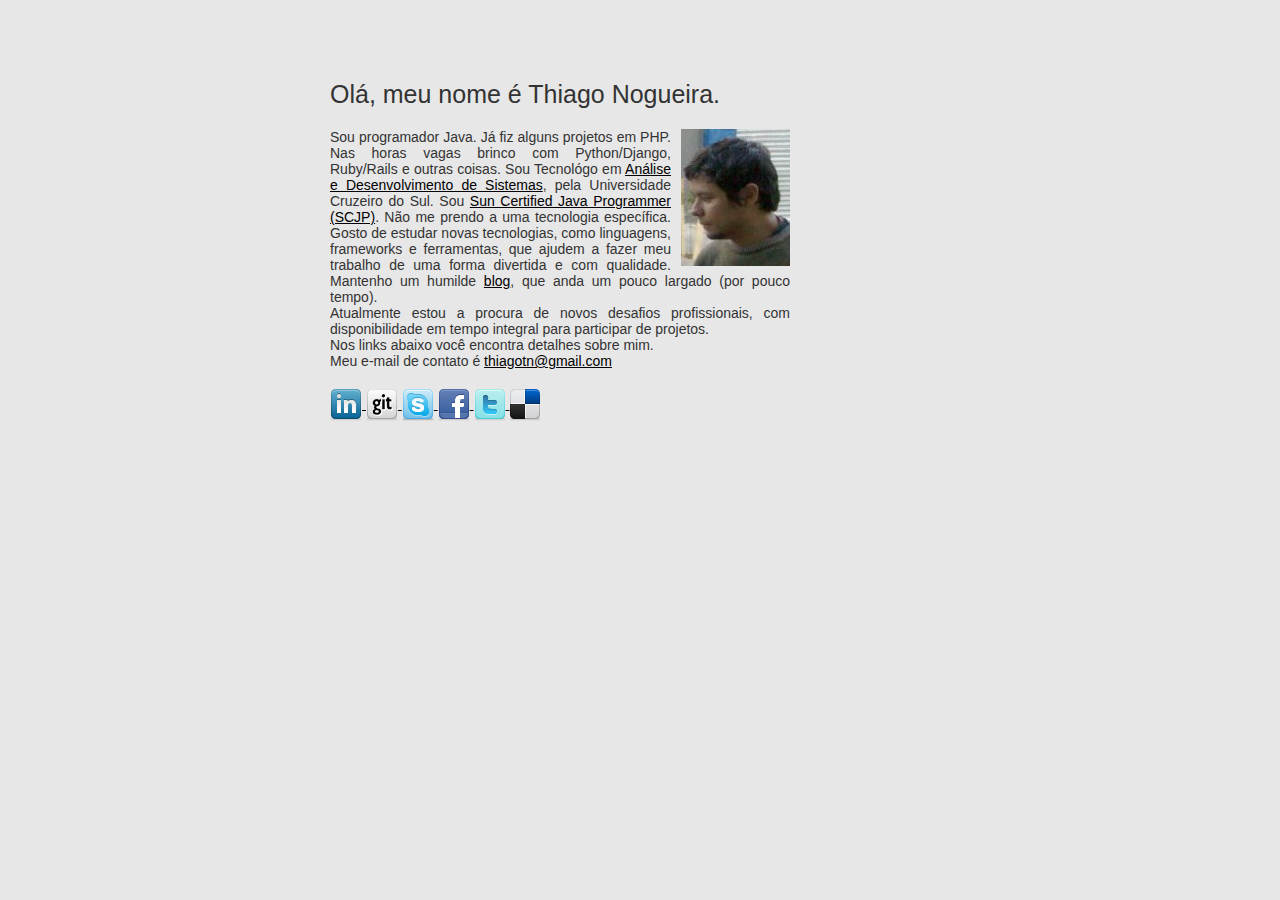
==== index.html @ 98f072c5 "ajustes de layout" ====
<!DOCTYPE html> 
<html lang="en"> 
<head> 
<meta http-equiv="content-type" content="text/html; charset=utf-8" /> 
<title>Thiago Nogueira</title> 
<link rel="stylesheet" href="css/reset.css" /> 
<link rel="stylesheet" href="css/text.css" /> 
<link rel="stylesheet" href="css/960.css" /> 
<link rel="stylesheet" href="css/style.css" /> 
<link href='http://fonts.googleapis.com/css?family=Sue+Ellen+Francisco' rel='stylesheet' type='text/css'>
<link href='http://fonts.googleapis.com/css?family=Puritan' rel='stylesheet' type='text/css'>
<link href='http://fonts.googleapis.com/css?family=VT323' rel='stylesheet' type='text/css'>
</head> 
<body> 
<h1> 
 
</h1> 
<div class="container_12"> 
  <h2> 

  </h2> 
  <div class="grid_12"> 
    <p> 
      
    </p> 
  </div> 
  <!-- end .grid_12 --> 
  <div class="clear"></div> 
  <div class="grid_2"> 
    <p> 
      
    </p> 
  </div> 
  <!-- end .grid_2 --> 
  <div class="grid_6"> 
	<h1>Olá, meu nome é Thiago Nogueira.</h1>
    <p> 
		<img src="img/thiagol-cc.jpg" style="float:right; margin-left:10px;" width="109" height="137" alt="Thiago Nogueira">		
		Sou programador Java. Já fiz alguns projetos em PHP. Nas horas vagas brinco com Python/Django, Ruby/Rails e outras coisas.
		Sou Tecnológo em <a href="http://www.cruzeirodosul.edu.br/content/graduacao_detalhe.aspx?curso=6" target="_blank">Análise e Desenvolvimento de Sistemas</a>, pela Universidade Cruzeiro do Sul. 
		Sou <a href="http://pt.wikipedia.org/wiki/SCJP" target="_blank"> Sun Certified Java Programmer (SCJP)</a>.		
		Não me prendo a uma tecnologia específica. Gosto de estudar novas tecnologias, como linguagens, frameworks e ferramentas, que ajudem a fazer meu trabalho de uma forma divertida e com qualidade.
		Mantenho um humilde <a href="http://thiago.cc/blog" target="_blank">blog</a>, que anda um pouco largado (por pouco tempo).<br />
		Atualmente estou a procura de novos desafios profissionais, com disponibilidade em tempo integral para participar de projetos.<br />
		Nos links abaixo você encontra detalhes sobre mim.<br />
		Meu e-mail de contato é <a href="mailto:thiagotn@gmail.com">thiagotn@gmail.com</a>
    </p>
	<p>
		<a href="http://br.linkedin.com/in/thiagotn" target="_blank">
			<img class="button" src="img/linkedin_32.png" width="32" height="32" alt="Linkedin 32">
		</a>
		<a href="http://github.com/thiagotn" target="_blank">
			<img class="button" src="img/git_32.png" width="32" height="32" alt="Git 32">
		</a>	
		<script type="text/javascript" src="http://download.skype.com/share/skypebuttons/js/skypeCheck.js"></script>	
		<a href="skype:thiagotn?call" target="_blank">
			<img class="button" src="img/skype_32.png" width="32" height="32" alt="Skype 32">
		</a>
		<a href="http://www.facebook.com/thiagotn" target="_blank">
			<img class="button" src="img/facebook_32.png" width="32" height="32" alt="Facebook 32">
		</a>
		<a href="http://twitter.com/thiagotn" target="_blank">
			<img class="button" src="img/twitter_32.png" width="32" height="32" alt="Twitter 32">
		</a>		
		<a href="http://delicious.com/thiagotn" target="_blank">
			<img class="button" src="img/delicious_32.png" width="32" height="32" alt="Delicious 32">
		</a> 
    </p> 
  </div>
  <div class="grid_4"> 
    <p> 

    </p> 
  </div>
  <!-- end .grid_6.pull_6 --> 
  <div class="clear"></div> 
  <div class="grid_12"> 
    <p> 

    </p> 
  </div> 
  <!-- end .grid_12 --> 
  <div class="clear"></div>
</div> 
<!-- end .container_12 --> 

</body> 
</html>
---- css/text.css ----
/*
  960 Grid System ~ Text CSS.
  Learn more ~ http://960.gs/

  Licensed under GPL and MIT.
*/

/* `Basic HTML
----------------------------------------------------------------------------------------------------*/

body {
  font: 36px 'VT323', 'Helvetica Neue', Arial, 'Liberation Sans', FreeSans, sans-serif;
}

hr {
  border: 0 #ccc solid;
  border-top-width: 1px;
  clear: both;
  height: 0;
}

/* `Headings
----------------------------------------------------------------------------------------------------*/

h1 {
  font-size: 25px;
}

h2 {
  font-size: 23px;
}

h3 {
  font-size: 21px;
}

h4 {
  font-size: 19px;
}

h5 {
  font-size: 17px;
}

h6 {
  font-size: 15px;
}

/* `Spacing
----------------------------------------------------------------------------------------------------*/

ol {
  list-style: decimal;
}

ul {
  list-style: disc;
}

li {
  margin-left: 30px;
}

p,
dl,
hr,
h1,
h2,
h3,
h4,
h5,
h6,
ol,
ul,
pre,
table,
address,
fieldset,
figure {
  margin-bottom: 20px;
}
---- css/960.css ----
/*
  960 Grid System ~ Core CSS.
  Learn more ~ http://960.gs/

  Licensed under GPL and MIT.
*/

/*
  Forces backgrounds to span full width,
  even if there is horizontal scrolling.
  Increase this if your layout is wider.

  Note: IE6 works fine without this fix.
*/

body {
  min-width: 960px;
}

/* `Containers
----------------------------------------------------------------------------------------------------*/

.container_12,
.container_16 {
  margin-left: auto;
  margin-right: auto;
  width: 960px;
}

/* `Grid >> Global
----------------------------------------------------------------------------------------------------*/

.grid_1,
.grid_2,
.grid_3,
.grid_4,
.grid_5,
.grid_6,
.grid_7,
.grid_8,
.grid_9,
.grid_10,
.grid_11,
.grid_12,
.grid_13,
.grid_14,
.grid_15,
.grid_16 {
  display: inline;
  float: left;
  margin-left: 10px;
  margin-right: 10px;
}

.push_1, .pull_1,
.push_2, .pull_2,
.push_3, .pull_3,
.push_4, .pull_4,
.push_5, .pull_5,
.push_6, .pull_6,
.push_7, .pull_7,
.push_8, .pull_8,
.push_9, .pull_9,
.push_10, .pull_10,
.push_11, .pull_11,
.push_12, .pull_12,
.push_13, .pull_13,
.push_14, .pull_14,
.push_15, .pull_15 {
  position: relative;
}

.container_12 .grid_3,
.container_16 .grid_4 {
  width: 220px;
}

.container_12 .grid_6,
.container_16 .grid_8 {
  width: 460px;
}

.container_12 .grid_9,
.container_16 .grid_12 {
  width: 700px;
}

.container_12 .grid_12,
.container_16 .grid_16 {
  width: 940px;
}

/* `Grid >> Children (Alpha ~ First, Omega ~ Last)
----------------------------------------------------------------------------------------------------*/

.alpha {
  margin-left: 0;
}

.omega {
  margin-right: 0;
}

/* `Grid >> 12 Columns
----------------------------------------------------------------------------------------------------*/

.container_12 .grid_1 {
  width: 60px;
}

.container_12 .grid_2 {
  width: 140px;
}

.container_12 .grid_4 {
  width: 300px;
}

.container_12 .grid_5 {
  width: 380px;
}

.container_12 .grid_7 {
  width: 540px;
}

.container_12 .grid_8 {
  width: 620px;
}

.container_12 .grid_10 {
  width: 780px;
}

.container_12 .grid_11 {
  width: 860px;
}

/* `Grid >> 16 Columns
----------------------------------------------------------------------------------------------------*/

.container_16 .grid_1 {
  width: 40px;
}

.container_16 .grid_2 {
  width: 100px;
}

.container_16 .grid_3 {
  width: 160px;
}

.container_16 .grid_5 {
  width: 280px;
}

.container_16 .grid_6 {
  width: 340px;
}

.container_16 .grid_7 {
  width: 400px;
}

.container_16 .grid_9 {
  width: 520px;
}

.container_16 .grid_10 {
  width: 580px;
}

.container_16 .grid_11 {
  width: 640px;
}

.container_16 .grid_13 {
  width: 760px;
}

.container_16 .grid_14 {
  width: 820px;
}

.container_16 .grid_15 {
  width: 880px;
}

/* `Prefix Extra Space >> Global
----------------------------------------------------------------------------------------------------*/

.container_12 .prefix_3,
.container_16 .prefix_4 {
  padding-left: 240px;
}

.container_12 .prefix_6,
.container_16 .prefix_8 {
  padding-left: 480px;
}

.container_12 .prefix_9,
.container_16 .prefix_12 {
  padding-left: 720px;
}

/* `Prefix Extra Space >> 12 Columns
----------------------------------------------------------------------------------------------------*/

.container_12 .prefix_1 {
  padding-left: 80px;
}

.container_12 .prefix_2 {
  padding-left: 160px;
}

.container_12 .prefix_4 {
  padding-left: 320px;
}

.container_12 .prefix_5 {
  padding-left: 400px;
}

.container_12 .prefix_7 {
  padding-left: 560px;
}

.container_12 .prefix_8 {
  padding-left: 640px;
}

.container_12 .prefix_10 {
  padding-left: 800px;
}

.container_12 .prefix_11 {
  padding-left: 880px;
}

/* `Prefix Extra Space >> 16 Columns
----------------------------------------------------------------------------------------------------*/

.container_16 .prefix_1 {
  padding-left: 60px;
}

.container_16 .prefix_2 {
  padding-left: 120px;
}

.container_16 .prefix_3 {
  padding-left: 180px;
}

.container_16 .prefix_5 {
  padding-left: 300px;
}

.container_16 .prefix_6 {
  padding-left: 360px;
}

.container_16 .prefix_7 {
  padding-left: 420px;
}

.container_16 .prefix_9 {
  padding-left: 540px;
}

.container_16 .prefix_10 {
  padding-left: 600px;
}

.container_16 .prefix_11 {
  padding-left: 660px;
}

.container_16 .prefix_13 {
  padding-left: 780px;
}

.container_16 .prefix_14 {
  padding-left: 840px;
}

.container_16 .prefix_15 {
  padding-left: 900px;
}

/* `Suffix Extra Space >> Global
----------------------------------------------------------------------------------------------------*/

.container_12 .suffix_3,
.container_16 .suffix_4 {
  padding-right: 240px;
}

.container_12 .suffix_6,
.container_16 .suffix_8 {
  padding-right: 480px;
}

.container_12 .suffix_9,
.container_16 .suffix_12 {
  padding-right: 720px;
}

/* `Suffix Extra Space >> 12 Columns
----------------------------------------------------------------------------------------------------*/

.container_12 .suffix_1 {
  padding-right: 80px;
}

.container_12 .suffix_2 {
  padding-right: 160px;
}

.container_12 .suffix_4 {
  padding-right: 320px;
}

.container_12 .suffix_5 {
  padding-right: 400px;
}

.container_12 .suffix_7 {
  padding-right: 560px;
}

.container_12 .suffix_8 {
  padding-right: 640px;
}

.container_12 .suffix_10 {
  padding-right: 800px;
}

.container_12 .suffix_11 {
  padding-right: 880px;
}

/* `Suffix Extra Space >> 16 Columns
----------------------------------------------------------------------------------------------------*/

.container_16 .suffix_1 {
  padding-right: 60px;
}

.container_16 .suffix_2 {
  padding-right: 120px;
}

.container_16 .suffix_3 {
  padding-right: 180px;
}

.container_16 .suffix_5 {
  padding-right: 300px;
}

.container_16 .suffix_6 {
  padding-right: 360px;
}

.container_16 .suffix_7 {
  padding-right: 420px;
}

.container_16 .suffix_9 {
  padding-right: 540px;
}

.container_16 .suffix_10 {
  padding-right: 600px;
}

.container_16 .suffix_11 {
  padding-right: 660px;
}

.container_16 .suffix_13 {
  padding-right: 780px;
}

.container_16 .suffix_14 {
  padding-right: 840px;
}

.container_16 .suffix_15 {
  padding-right: 900px;
}

/* `Push Space >> Global
----------------------------------------------------------------------------------------------------*/

.container_12 .push_3,
.container_16 .push_4 {
  left: 240px;
}

.container_12 .push_6,
.container_16 .push_8 {
  left: 480px;
}

.container_12 .push_9,
.container_16 .push_12 {
  left: 720px;
}

/* `Push Space >> 12 Columns
----------------------------------------------------------------------------------------------------*/

.container_12 .push_1 {
  left: 80px;
}

.container_12 .push_2 {
  left: 160px;
}

.container_12 .push_4 {
  left: 320px;
}

.container_12 .push_5 {
  left: 400px;
}

.container_12 .push_7 {
  left: 560px;
}

.container_12 .push_8 {
  left: 640px;
}

.container_12 .push_10 {
  left: 800px;
}

.container_12 .push_11 {
  left: 880px;
}

/* `Push Space >> 16 Columns
----------------------------------------------------------------------------------------------------*/

.container_16 .push_1 {
  left: 60px;
}

.container_16 .push_2 {
  left: 120px;
}

.container_16 .push_3 {
  left: 180px;
}

.container_16 .push_5 {
  left: 300px;
}

.container_16 .push_6 {
  left: 360px;
}

.container_16 .push_7 {
  left: 420px;
}

.container_16 .push_9 {
  left: 540px;
}

.container_16 .push_10 {
  left: 600px;
}

.container_16 .push_11 {
  left: 660px;
}

.container_16 .push_13 {
  left: 780px;
}

.container_16 .push_14 {
  left: 840px;
}

.container_16 .push_15 {
  left: 900px;
}

/* `Pull Space >> Global
----------------------------------------------------------------------------------------------------*/

.container_12 .pull_3,
.container_16 .pull_4 {
  left: -240px;
}

.container_12 .pull_6,
.container_16 .pull_8 {
  left: -480px;
}

.container_12 .pull_9,
.container_16 .pull_12 {
  left: -720px;
}

/* `Pull Space >> 12 Columns
----------------------------------------------------------------------------------------------------*/

.container_12 .pull_1 {
  left: -80px;
}

.container_12 .pull_2 {
  left: -160px;
}

.container_12 .pull_4 {
  left: -320px;
}

.container_12 .pull_5 {
  left: -400px;
}

.container_12 .pull_7 {
  left: -560px;
}

.container_12 .pull_8 {
  left: -640px;
}

.container_12 .pull_10 {
  left: -800px;
}

.container_12 .pull_11 {
  left: -880px;
}

/* `Pull Space >> 16 Columns
----------------------------------------------------------------------------------------------------*/

.container_16 .pull_1 {
  left: -60px;
}

.container_16 .pull_2 {
  left: -120px;
}

.container_16 .pull_3 {
  left: -180px;
}

.container_16 .pull_5 {
  left: -300px;
}

.container_16 .pull_6 {
  left: -360px;
}

.container_16 .pull_7 {
  left: -420px;
}

.container_16 .pull_9 {
  left: -540px;
}

.container_16 .pull_10 {
  left: -600px;
}

.container_16 .pull_11 {
  left: -660px;
}

.container_16 .pull_13 {
  left: -780px;
}

.container_16 .pull_14 {
  left: -840px;
}

.container_16 .pull_15 {
  left: -900px;
}

/* `Clear Floated Elements
----------------------------------------------------------------------------------------------------*/

/* http://sonspring.com/journal/clearing-floats */

.clear {
  clear: both;
  display: block;
  overflow: hidden;
  visibility: hidden;
  width: 0;
  height: 0;
}

/* http://www.yuiblog.com/blog/2010/09/27/clearfix-reloaded-overflowhidden-demystified */

.clearfix:before,
.clearfix:after {
  content: '\0020';
  display: block;
  overflow: hidden;
  visibility: hidden;
  width: 0;
  height: 0;
}

.clearfix:after {
  clear: both;
}

/*
  The following zoom:1 rule is specifically for IE6 + IE7.
  Move to separate stylesheet if invalid CSS is a problem.
*/

.clearfix {
  zoom: 1;
}
---- css/style.css ----
body {
  background: #E7E7E7 url(img/bg.png) fixed;
  color: #333;
  height: auto;
  padding-bottom: 20px;
  font-family: "lucida grande", verdana, sans-serif;
  font-size: 14px;
  color: #333;
}

a {
  color: #000;
  text-decoration: underline;
}

a:hover {
  text-decoration: underline;
}

h1 {
  font-family: "lucida grande", verdana, sans-serif;
  font-weight: normal;
  text-align: left;
}

h2 {
  padding-top: 20px;
  text-align: justify;
}

h2 a {
  color: #343434;
  font-size: 20px;
}

h2 a:hover {
  text-decoration: none;
}

p {
  border: 0px solid #666;
  overflow: hidden;
  text-align: justify;
}

.button a:hover {
  text-decoration: none;
}

.button a {
  text-decoration: none;
  color: #000;
}

.container_12,
.container_16,
.container_24 {
  background: #E7E7E7 url(img/bg.png) fixed;
  background-repeat: repeat-y;
  margin-bottom: 20px;
}

.container_12 {
  background-image: url(../img/12_col.gif);
}

.container_16 {
  background-image: url(../img/16_col.gif);
}

.container_24 {
  background-image: url(../img/24_col.gif);
}
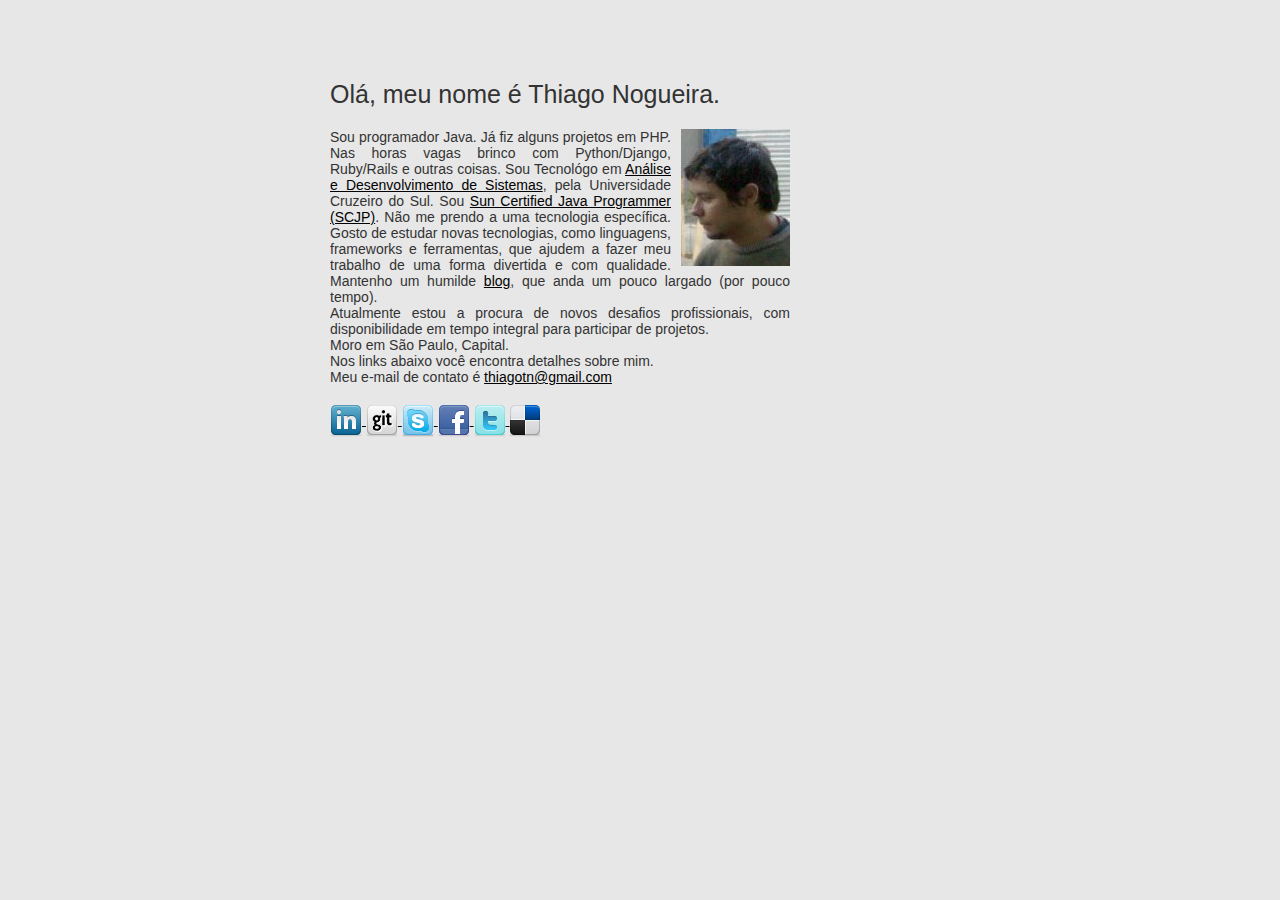
==== commit eb57acab: "ajuste no texto" ====
--- a/index.html
+++ b/index.html
@@ -42,6 +42,7 @@
 		Não me prendo a uma tecnologia específica. Gosto de estudar novas tecnologias, como linguagens, frameworks e ferramentas, que ajudem a fazer meu trabalho de uma forma divertida e com qualidade.
 		Mantenho um humilde <a href="http://thiago.cc/blog" target="_blank">blog</a>, que anda um pouco largado (por pouco tempo).<br />
 		Atualmente estou a procura de novos desafios profissionais, com disponibilidade em tempo integral para participar de projetos.<br />
+		Moro em São Paulo, Capital.<br />
 		Nos links abaixo você encontra detalhes sobre mim.<br />
 		Meu e-mail de contato é <a href="mailto:thiagotn@gmail.com">thiagotn@gmail.com</a>
     </p>
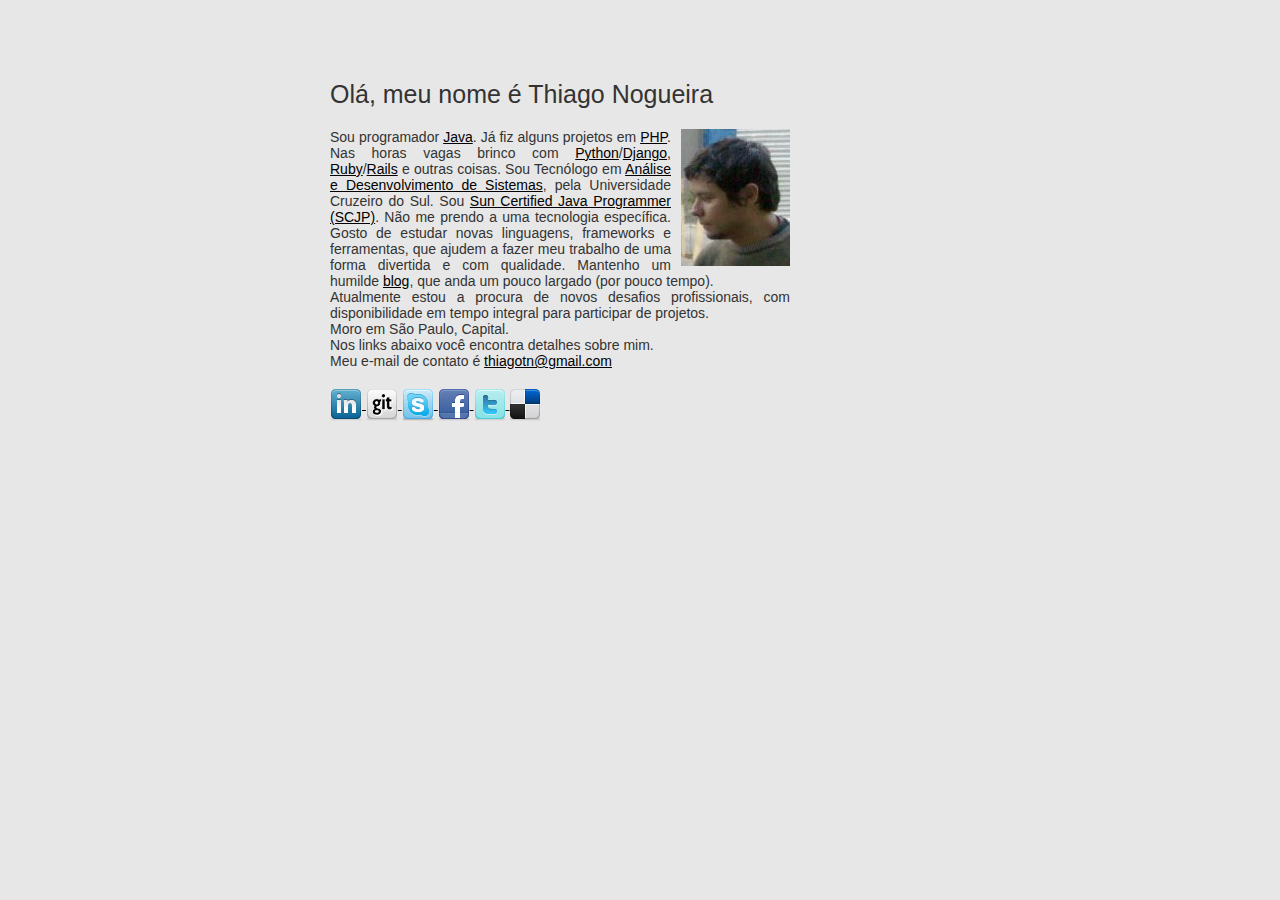
==== commit 9dd3fca7: "correções de erros de português e adição de links para wikipedia" ====
--- a/index.html
+++ b/index.html
@@ -33,13 +33,13 @@
   </div> 
   <!-- end .grid_2 --> 
   <div class="grid_6"> 
-	<h1>Olá, meu nome é Thiago Nogueira.</h1>
+	<h1>Olá, meu nome é Thiago Nogueira</h1>
     <p> 
 		<img src="img/thiagol-cc.jpg" style="float:right; margin-left:10px;" width="109" height="137" alt="Thiago Nogueira">		
-		Sou programador Java. Já fiz alguns projetos em PHP. Nas horas vagas brinco com Python/Django, Ruby/Rails e outras coisas.
-		Sou Tecnológo em <a href="http://www.cruzeirodosul.edu.br/content/graduacao_detalhe.aspx?curso=6" target="_blank">Análise e Desenvolvimento de Sistemas</a>, pela Universidade Cruzeiro do Sul. 
+		Sou programador <a href="http://pt.wikipedia.org/wiki/Java_(linguagem_de_programa%C3%A7%C3%A3o)" target="_blank">Java</a>. Já fiz alguns projetos em <a href="http://pt.wikipedia.org/wiki/PHP" target="_blank">PHP</a>. Nas horas vagas brinco com <a href="http://pt.wikipedia.org/wiki/Python" target="_blank">Python</a>/<a href="http://pt.wikipedia.org/wiki/Django_(framework_web)" target="_blank">Django</a>, <a href="http://pt.wikipedia.org/wiki/Ruby_(linguagem_de_programa%C3%A7%C3%A3o)" target="_blank">Ruby</a>/<a href="http://pt.wikipedia.org/wiki/Ruby_on_Rails" target="_blank">Rails</a> e outras coisas.
+		Sou Tecnólogo em <a href="http://www.cruzeirodosul.edu.br/content/graduacao_detalhe.aspx?curso=6" target="_blank">Análise e Desenvolvimento de Sistemas</a>, pela Universidade Cruzeiro do Sul. 
 		Sou <a href="http://pt.wikipedia.org/wiki/SCJP" target="_blank"> Sun Certified Java Programmer (SCJP)</a>.		
-		Não me prendo a uma tecnologia específica. Gosto de estudar novas tecnologias, como linguagens, frameworks e ferramentas, que ajudem a fazer meu trabalho de uma forma divertida e com qualidade.
+		Não me prendo a uma tecnologia específica. Gosto de estudar novas linguagens, frameworks e ferramentas, que ajudem a fazer meu trabalho de uma forma divertida e com qualidade.
 		Mantenho um humilde <a href="http://thiago.cc/blog" target="_blank">blog</a>, que anda um pouco largado (por pouco tempo).<br />
 		Atualmente estou a procura de novos desafios profissionais, com disponibilidade em tempo integral para participar de projetos.<br />
 		Moro em São Paulo, Capital.<br />
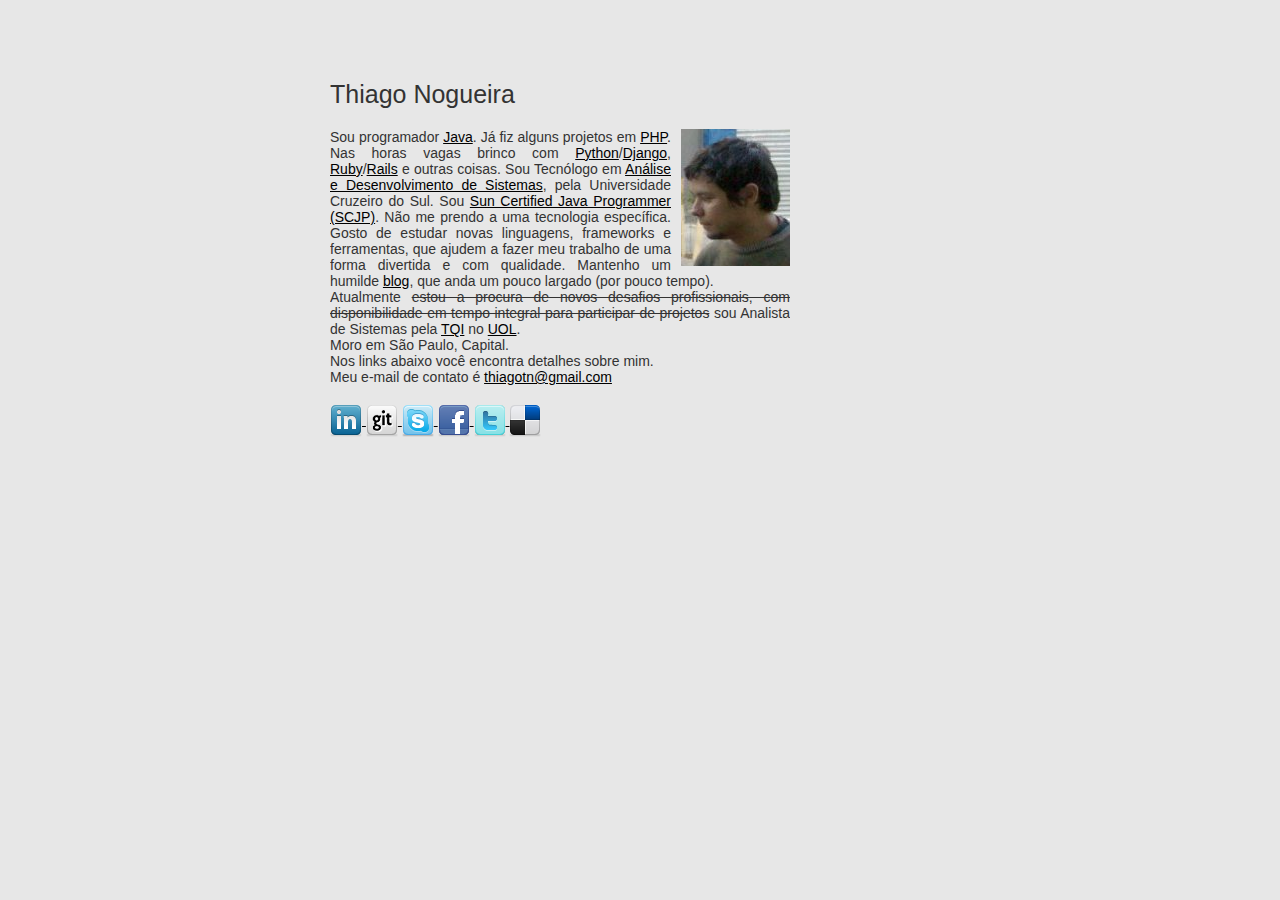
==== commit a19d10c0: "Refatoração" ====
--- a/index.html
+++ b/index.html
@@ -10,6 +10,19 @@
 <link href='http://fonts.googleapis.com/css?family=Sue+Ellen+Francisco' rel='stylesheet' type='text/css'>
 <link href='http://fonts.googleapis.com/css?family=Puritan' rel='stylesheet' type='text/css'>
 <link href='http://fonts.googleapis.com/css?family=VT323' rel='stylesheet' type='text/css'>
+<script type="text/javascript">
+
+  var _gaq = _gaq || [];
+  _gaq.push(['_setAccount', 'UA-15567838-3']);
+  _gaq.push(['_trackPageview']);
+
+  (function() {
+    var ga = document.createElement('script'); ga.type = 'text/javascript'; ga.async = true;
+    ga.src = ('https:' == document.location.protocol ? 'https://ssl' : 'http://www') + '.google-analytics.com/ga.js';
+    var s = document.getElementsByTagName('script')[0]; s.parentNode.insertBefore(ga, s);
+  })();
+
+</script>
 </head> 
 <body> 
 <h1> 
@@ -33,7 +46,7 @@
   </div> 
   <!-- end .grid_2 --> 
   <div class="grid_6"> 
-	<h1>Olá, meu nome é Thiago Nogueira</h1>
+	<h1>Thiago Nogueira</h1>
     <p> 
 		<img src="img/thiagol-cc.jpg" style="float:right; margin-left:10px;" width="109" height="137" alt="Thiago Nogueira">		
 		Sou programador <a href="http://pt.wikipedia.org/wiki/Java_(linguagem_de_programa%C3%A7%C3%A3o)" target="_blank">Java</a>. Já fiz alguns projetos em <a href="http://pt.wikipedia.org/wiki/PHP" target="_blank">PHP</a>. Nas horas vagas brinco com <a href="http://pt.wikipedia.org/wiki/Python" target="_blank">Python</a>/<a href="http://pt.wikipedia.org/wiki/Django_(framework_web)" target="_blank">Django</a>, <a href="http://pt.wikipedia.org/wiki/Ruby_(linguagem_de_programa%C3%A7%C3%A3o)" target="_blank">Ruby</a>/<a href="http://pt.wikipedia.org/wiki/Ruby_on_Rails" target="_blank">Rails</a> e outras coisas.
@@ -41,29 +54,30 @@
 		Sou <a href="http://pt.wikipedia.org/wiki/SCJP" target="_blank"> Sun Certified Java Programmer (SCJP)</a>.		
 		Não me prendo a uma tecnologia específica. Gosto de estudar novas linguagens, frameworks e ferramentas, que ajudem a fazer meu trabalho de uma forma divertida e com qualidade.
 		Mantenho um humilde <a href="http://thiago.cc/blog" target="_blank">blog</a>, que anda um pouco largado (por pouco tempo).<br />
-		Atualmente estou a procura de novos desafios profissionais, com disponibilidade em tempo integral para participar de projetos.<br />
+		
+		Atualmente <strike>estou a procura de novos desafios profissionais, com disponibilidade em tempo integral para participar de projetos</strike> sou Analista de Sistemas pela <a href="http://www.tqi.com.br" target="_blank">TQI</a> no <a href="http://www.uol.com.br" target="_blank">UOL</a>.<br />
 		Moro em São Paulo, Capital.<br />
 		Nos links abaixo você encontra detalhes sobre mim.<br />
 		Meu e-mail de contato é <a href="mailto:thiagotn@gmail.com">thiagotn@gmail.com</a>
     </p>
 	<p>
-		<a href="http://br.linkedin.com/in/thiagotn" target="_blank">
+		<a class="icones" href="http://br.linkedin.com/in/thiagotn" target="_blank">
 			<img class="button" src="img/linkedin_32.png" width="32" height="32" alt="Linkedin 32">
 		</a>
-		<a href="http://github.com/thiagotn" target="_blank">
+		<a class="icones" href="http://github.com/thiagotn" target="_blank">
 			<img class="button" src="img/git_32.png" width="32" height="32" alt="Git 32">
 		</a>	
 		<script type="text/javascript" src="http://download.skype.com/share/skypebuttons/js/skypeCheck.js"></script>	
-		<a href="skype:thiagotn?call" target="_blank">
+		<a class="icones" href="skype:thiagotn?call" target="_blank">
 			<img class="button" src="img/skype_32.png" width="32" height="32" alt="Skype 32">
 		</a>
-		<a href="http://www.facebook.com/thiagotn" target="_blank">
+		<a class="icones" href="http://www.facebook.com/thiagotn" target="_blank">
 			<img class="button" src="img/facebook_32.png" width="32" height="32" alt="Facebook 32">
 		</a>
-		<a href="http://twitter.com/thiagotn" target="_blank">
+		<a class="icones" href="http://twitter.com/thiagotn" target="_blank">
 			<img class="button" src="img/twitter_32.png" width="32" height="32" alt="Twitter 32">
 		</a>		
-		<a href="http://delicious.com/thiagotn" target="_blank">
+		<a class="icones" href="http://delicious.com/thiagotn" target="_blank">
 			<img class="button" src="img/delicious_32.png" width="32" height="32" alt="Delicious 32">
 		</a> 
     </p> 
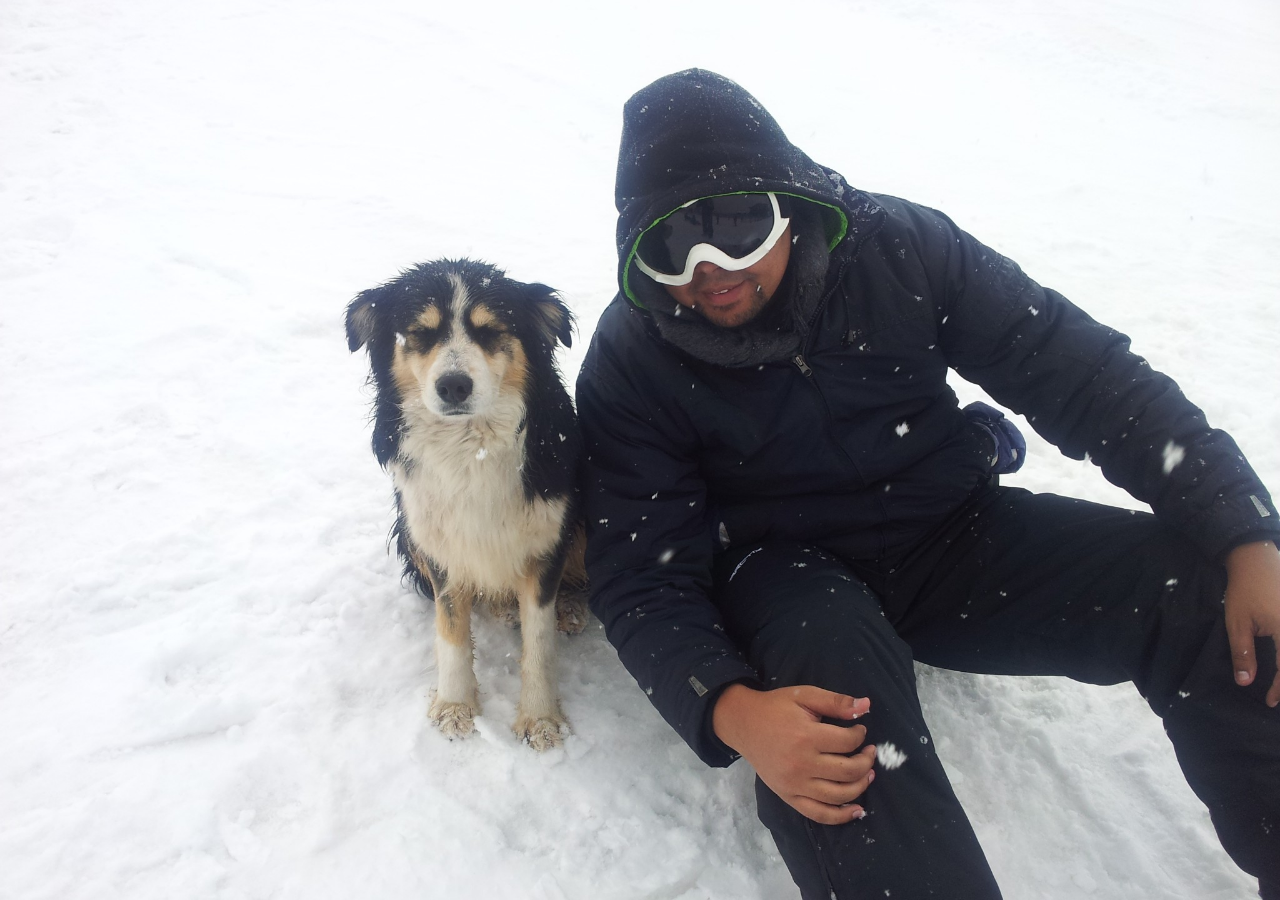
==== commit 35a8bd69: "Remove old file" ====
--- a/index.html
+++ b/index.html
@@ -1,103 +1,23 @@
-<!DOCTYPE html> 
-<html lang="en"> 
-<head> 
-<meta http-equiv="content-type" content="text/html; charset=utf-8" /> 
-<title>Thiago Nogueira</title> 
-<link rel="stylesheet" href="css/reset.css" /> 
-<link rel="stylesheet" href="css/text.css" /> 
-<link rel="stylesheet" href="css/960.css" /> 
-<link rel="stylesheet" href="css/style.css" /> 
-<link href='http://fonts.googleapis.com/css?family=Sue+Ellen+Francisco' rel='stylesheet' type='text/css'>
-<link href='http://fonts.googleapis.com/css?family=Puritan' rel='stylesheet' type='text/css'>
-<link href='http://fonts.googleapis.com/css?family=VT323' rel='stylesheet' type='text/css'>
-<script type="text/javascript">
 
-  var _gaq = _gaq || [];
-  _gaq.push(['_setAccount', 'UA-15567838-3']);
-  _gaq.push(['_trackPageview']);
+<!DOCTYPE html>
+<html lang="en">
+  <head>
+    <meta http-equiv="content-Type" content="text/html; charset=UTF-8">
+    <title>Hi, I'm Thiago Nogueira</title>
+    <script src="script.js" type="text/javascript"></script>
+    <link rel="stylesheet" href="style.css" type="text/css">
+  </head>
 
-  (function() {
-    var ga = document.createElement('script'); ga.type = 'text/javascript'; ga.async = true;
-    ga.src = ('https:' == document.location.protocol ? 'https://ssl' : 'http://www') + '.google-analytics.com/ga.js';
-    var s = document.getElementsByTagName('script')[0]; s.parentNode.insertBefore(ga, s);
-  })();
+  <body class="thiagotn">
+    <img src="img/thiago.jpg" class="bg">
+    <div id="page">
+      <header>
+        <h1>thiago.cc</h1>
+      </header>
 
-</script>
-</head> 
-<body> 
-<h1> 
- 
-</h1> 
-<div class="container_12"> 
-  <h2> 
-
-  </h2> 
-  <div class="grid_12"> 
-    <p> 
-      
-    </p> 
-  </div> 
-  <!-- end .grid_12 --> 
-  <div class="clear"></div> 
-  <div class="grid_2"> 
-    <p> 
-      
-    </p> 
-  </div> 
-  <!-- end .grid_2 --> 
-  <div class="grid_6"> 
-	<h1>Thiago Nogueira</h1>
-    <p> 
-		<img src="img/thiagol-cc.jpg" style="float:right; margin-left:10px;" width="109" height="137" alt="Thiago Nogueira">		
-		Sou programador <a href="http://pt.wikipedia.org/wiki/Java_(linguagem_de_programa%C3%A7%C3%A3o)" target="_blank">Java</a>. Já fiz alguns projetos em <a href="http://pt.wikipedia.org/wiki/PHP" target="_blank">PHP</a>. Nas horas vagas brinco com <a href="http://pt.wikipedia.org/wiki/Python" target="_blank">Python</a>/<a href="http://pt.wikipedia.org/wiki/Django_(framework_web)" target="_blank">Django</a>, <a href="http://pt.wikipedia.org/wiki/Ruby_(linguagem_de_programa%C3%A7%C3%A3o)" target="_blank">Ruby</a>/<a href="http://pt.wikipedia.org/wiki/Ruby_on_Rails" target="_blank">Rails</a> e outras coisas.
-		Sou Tecnólogo em <a href="http://www.cruzeirodosul.edu.br/content/graduacao_detalhe.aspx?curso=6" target="_blank">Análise e Desenvolvimento de Sistemas</a>, pela Universidade Cruzeiro do Sul. 
-		Sou <a href="http://pt.wikipedia.org/wiki/SCJP" target="_blank"> Sun Certified Java Programmer (SCJP)</a>.		
-		Não me prendo a uma tecnologia específica. Gosto de estudar novas linguagens, frameworks e ferramentas, que ajudem a fazer meu trabalho de uma forma divertida e com qualidade.
-		Mantenho um humilde <a href="http://thiago.cc/blog" target="_blank">blog</a>, que anda um pouco largado (por pouco tempo).<br />
-		
-		Atualmente <strike>estou a procura de novos desafios profissionais, com disponibilidade em tempo integral para participar de projetos</strike> sou Analista de Sistemas pela <a href="http://www.tqi.com.br" target="_blank">TQI</a> no <a href="http://www.uol.com.br" target="_blank">UOL</a>.<br />
-		Moro em São Paulo, Capital.<br />
-		Nos links abaixo você encontra detalhes sobre mim.<br />
-		Meu e-mail de contato é <a href="mailto:thiagotn@gmail.com">thiagotn@gmail.com</a>
-    </p>
-	<p>
-		<a class="icones" href="http://br.linkedin.com/in/thiagotn" target="_blank">
-			<img class="button" src="img/linkedin_32.png" width="32" height="32" alt="Linkedin 32">
-		</a>
-		<a class="icones" href="http://github.com/thiagotn" target="_blank">
-			<img class="button" src="img/git_32.png" width="32" height="32" alt="Git 32">
-		</a>	
-		<script type="text/javascript" src="http://download.skype.com/share/skypebuttons/js/skypeCheck.js"></script>	
-		<a class="icones" href="skype:thiagotn?call" target="_blank">
-			<img class="button" src="img/skype_32.png" width="32" height="32" alt="Skype 32">
-		</a>
-		<a class="icones" href="http://www.facebook.com/thiagotn" target="_blank">
-			<img class="button" src="img/facebook_32.png" width="32" height="32" alt="Facebook 32">
-		</a>
-		<a class="icones" href="http://twitter.com/thiagotn" target="_blank">
-			<img class="button" src="img/twitter_32.png" width="32" height="32" alt="Twitter 32">
-		</a>		
-		<a class="icones" href="http://delicious.com/thiagotn" target="_blank">
-			<img class="button" src="img/delicious_32.png" width="32" height="32" alt="Delicious 32">
-		</a> 
-    </p> 
-  </div>
-  <div class="grid_4"> 
-    <p> 
-
-    </p> 
-  </div>
-  <!-- end .grid_6.pull_6 --> 
-  <div class="clear"></div> 
-  <div class="grid_12"> 
-    <p> 
-
-    </p> 
-  </div> 
-  <!-- end .grid_12 --> 
-  <div class="clear"></div>
-</div> 
-<!-- end .container_12 --> 
-
-</body> 
-</html>+      <p class="summary">
+        <!--Thiago Nogueira-->
+      </p>
+    </div>
+  </body>
+</html>
--- a/style.css
+++ b/style.css
@@ -0,0 +1,100 @@
+@font-face {
+	font-family: "Museo 700 Regular";
+	src: url("fonts/museo700.otf");
+}
+
+* {
+	margin: 0;
+	padding: 0;
+}
+
+body {
+	color: #fff;
+	font-family: "Museo 700 Regular", helvetica, arial, sans-serif;
+}
+
+header {
+	visibility: hidden;
+}
+
+h1 {
+	font-size: 20px;
+	margin-bottom: 10px;
+}
+
+#page {
+	left: 50%;
+	height: 300px;
+	margin: -150px 0 0 -360px;
+	position: absolute;
+	top: 50%;
+	width: 720px;
+}
+
+.summary {
+	font-size: 40px;
+	letter-spacing: -1px;
+	line-height: 1;
+}
+
+.additional, .additional * {
+	color: #8c9198;
+	font-size: 18px;
+}
+
+.summary, .additional {
+	color: #111;
+	text-shadow: 1px 1px #111;
+}
+
+.additional {
+	margin: 10px 0;
+}
+
+strong {
+	color: #fff000;
+	font-weight: normal;
+}
+
+ul {
+	list-style: none;
+	margin-top: 20px;
+	overflow: hidden;
+}
+
+li {
+	float: left;
+	margin-right: 10px;
+}
+
+li a {
+	background: transparent no-repeat;
+	display: block;
+	height: 16px;
+	overflow: hidden;
+	text-indent: -9999px;
+	width: 16px;
+}
+
+
+img.bg {
+  /* Set rules to fill background */
+  min-height: 100%;
+  min-width: 1024px;
+	
+  /* Set up proportionate scaling */
+  width: 100%;
+  height: auto;
+	
+  /* Set up positioning */
+  position: fixed;
+  top: 0;
+  left: 0;
+}
+
+@media screen and (max-width: 1024px) { /* Specific to this particular image */
+  img.bg {
+    left: 50%;
+    margin-left: -512px;   /* 50% */
+  }
+}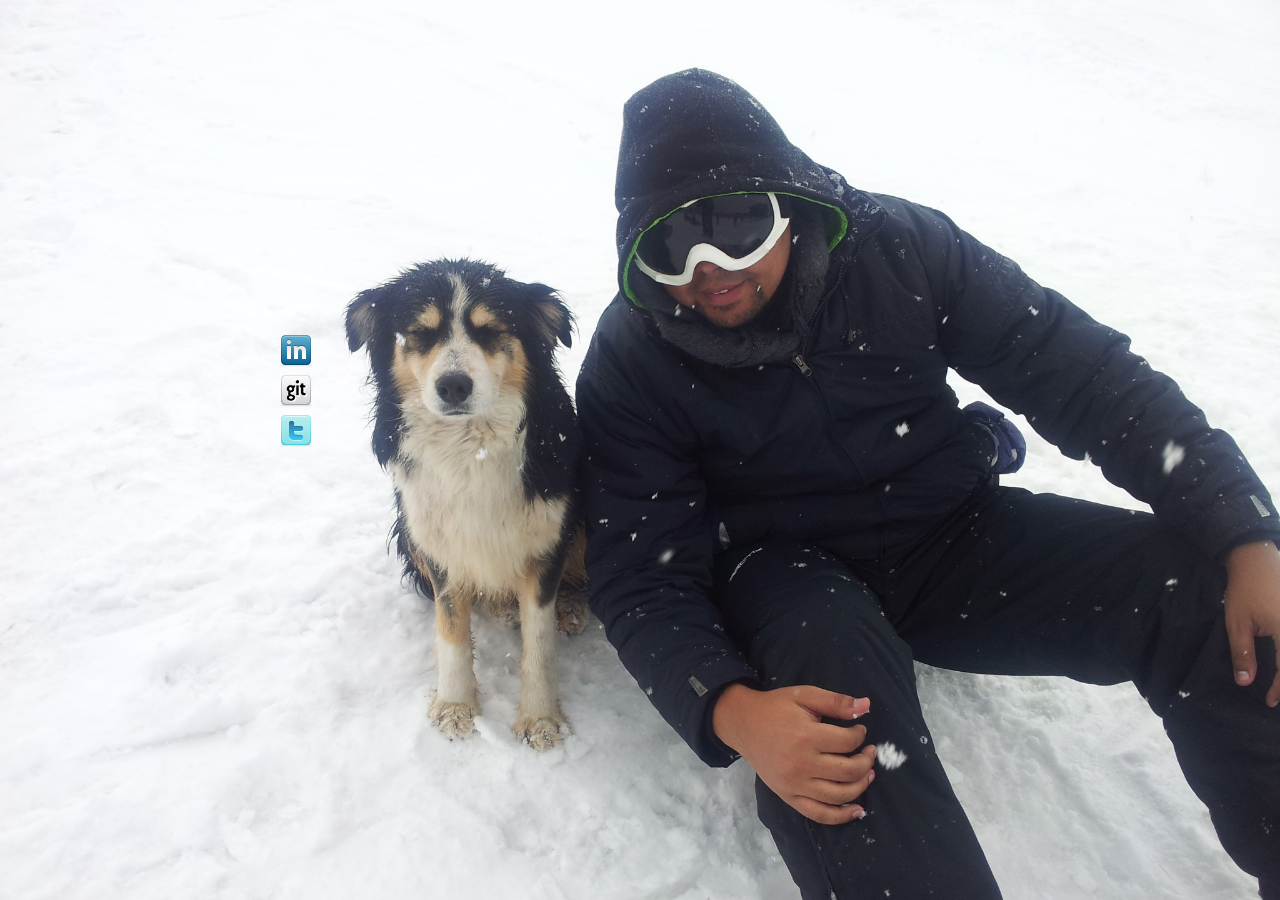
==== commit d6d9d45f: "Add social links" ====
--- a/index.html
+++ b/index.html
@@ -16,7 +16,9 @@
       </header>
 
       <p class="summary">
-        <!--Thiago Nogueira-->
+        <a href="http://br.linkedin.com/in/thiagotn/" target="_blank" ><img src="img/linkedin_32.png"></a><br />
+        <a href="http://github.com/thiagotn" target="_blank" ><img src="img/git_32.png"></a><br />
+        <a href="http://twitter.com/thiagotn" target="_blank" ><img src="img/twitter_32.png"></a><br />       
       </p>
     </div>
   </body>
--- a/style.css
+++ b/style.css
@@ -32,6 +32,8 @@
 }
 
 .summary {
+	border: 1px;
+	color: #fff;
 	font-size: 40px;
 	letter-spacing: -1px;
 	line-height: 1;
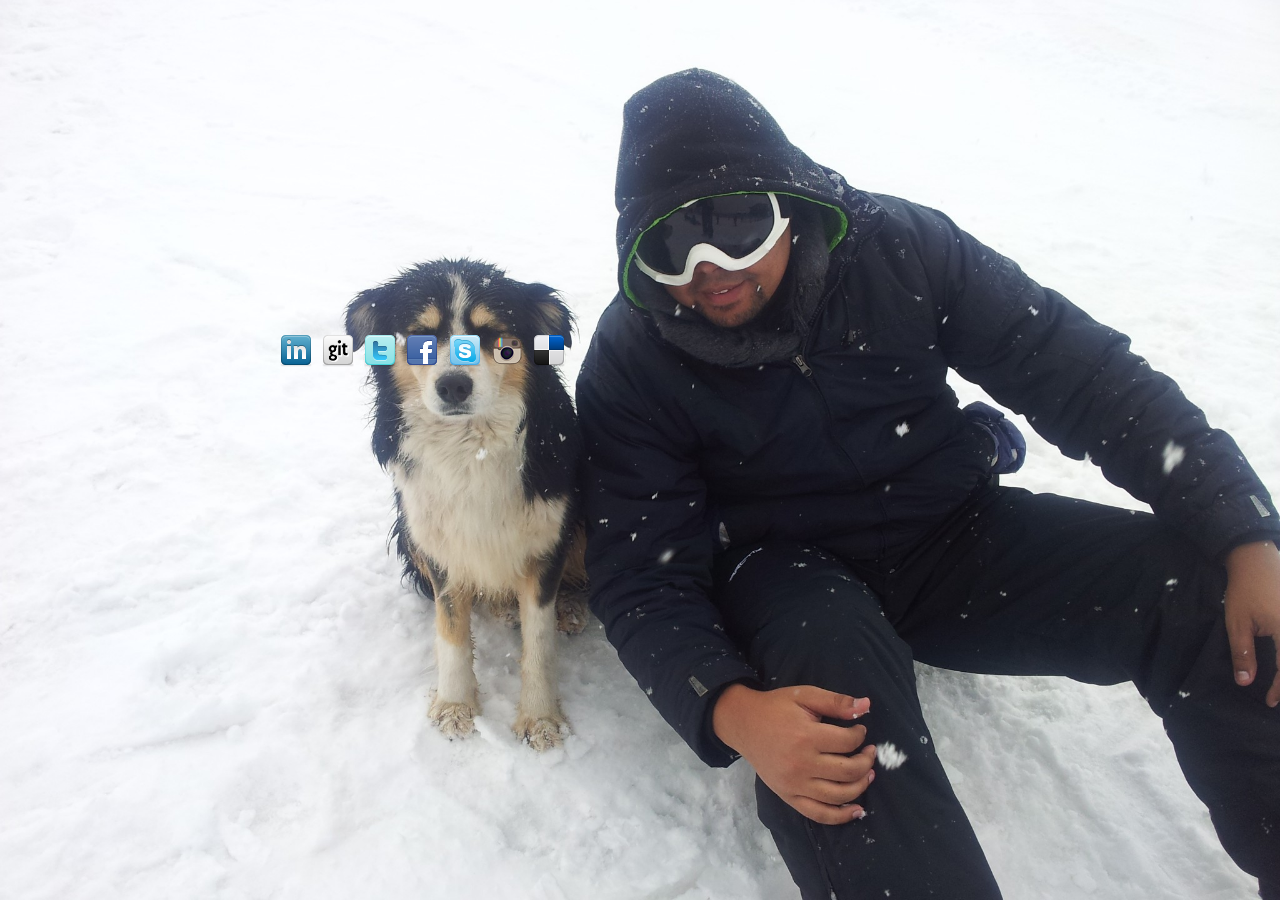
==== commit 0c7b735b: "playing like a webmaster" ====
--- a/index.html
+++ b/index.html
@@ -3,9 +3,9 @@
 <html lang="en">
   <head>
     <meta http-equiv="content-Type" content="text/html; charset=UTF-8">
-    <title>Hi, I'm Thiago Nogueira</title>
-    <script src="script.js" type="text/javascript"></script>
-    <link rel="stylesheet" href="style.css" type="text/css">
+    <title>Thiago Nogueira</title>
+    <script src="js/script.js" type="text/javascript"></script>
+    <link rel="stylesheet" href="css/style.css" type="text/css">
   </head>
 
   <body class="thiagotn">
@@ -16,9 +16,13 @@
       </header>
 
       <p class="summary">
-        <a href="http://br.linkedin.com/in/thiagotn/" target="_blank" ><img src="img/linkedin_32.png"></a><br />
-        <a href="http://github.com/thiagotn" target="_blank" ><img src="img/git_32.png"></a><br />
-        <a href="http://twitter.com/thiagotn" target="_blank" ><img src="img/twitter_32.png"></a><br />       
+        <a href="http://br.linkedin.com/in/thiagotn/" target="_blank" ><img src="img/linkedin_32.png"></a>
+        <a href="http://github.com/thiagotn" target="_blank" ><img src="img/git_32.png"></a>
+        <a href="http://twitter.com/thiagotn" target="_blank" ><img src="img/twitter_32.png"></a>
+        <a href="https://www.facebook.com/thiagotn" target="_blank"><img src="img/facebook_32.png"></a>
+        <a title="Skype" href="skype:thiagotn"><img src="img/skype_32.png"></a>
+        <a href="http://instagram.com/thiagotn" target="_blank"><img src="img/instagram_32.png"></a>
+        <a href="http://delicious.com/thiagotn" target="_blank"><img src="img/delicious_32.png"></a>
       </p>
     </div>
   </body>
--- a/css/style.css
+++ b/css/style.css
@@ -0,0 +1,102 @@
+@font-face {
+	font-family: "Museo 700 Regular";
+	src: url("fonts/museo700.otf");
+}
+
+* {
+	margin: 0;
+	padding: 0;
+}
+
+body {
+	color: #fff;
+	font-family: "Museo 700 Regular", helvetica, arial, sans-serif;
+}
+
+header {
+	visibility: hidden;
+}
+
+h1 {
+	font-size: 20px;
+	margin-bottom: 10px;
+}
+
+#page {
+	left: 50%;
+	height: 300px;
+	margin: -150px 0 0 -360px;
+	position: absolute;
+	top: 50%;
+	width: 720px;
+}
+
+.summary {
+	border: 1px;
+	color: #fff;
+	font-size: 40px;
+	letter-spacing: -1px;
+	line-height: 1;
+}
+
+.additional, .additional * {
+	color: #8c9198;
+	font-size: 18px;
+}
+
+.summary, .additional {
+	color: #111;
+	text-shadow: 1px 1px #111;
+}
+
+.additional {
+	margin: 10px 0;
+}
+
+strong {
+	color: #fff000;
+	font-weight: normal;
+}
+
+ul {
+	list-style: none;
+	margin-top: 20px;
+	overflow: hidden;
+}
+
+li {
+	float: left;
+	margin-right: 10px;
+}
+
+li a {
+	background: transparent no-repeat;
+	display: block;
+	height: 16px;
+	overflow: hidden;
+	text-indent: -9999px;
+	width: 16px;
+}
+
+
+img.bg {
+  /* Set rules to fill background */
+  min-height: 100%;
+  min-width: 1024px;
+	
+  /* Set up proportionate scaling */
+  width: 100%;
+  height: auto;
+	
+  /* Set up positioning */
+  position: fixed;
+  top: 0;
+  left: 0;
+}
+
+@media screen and (max-width: 1024px) { /* Specific to this particular image */
+  img.bg {
+    left: 50%;
+    margin-left: -512px;   /* 50% */
+  }
+}